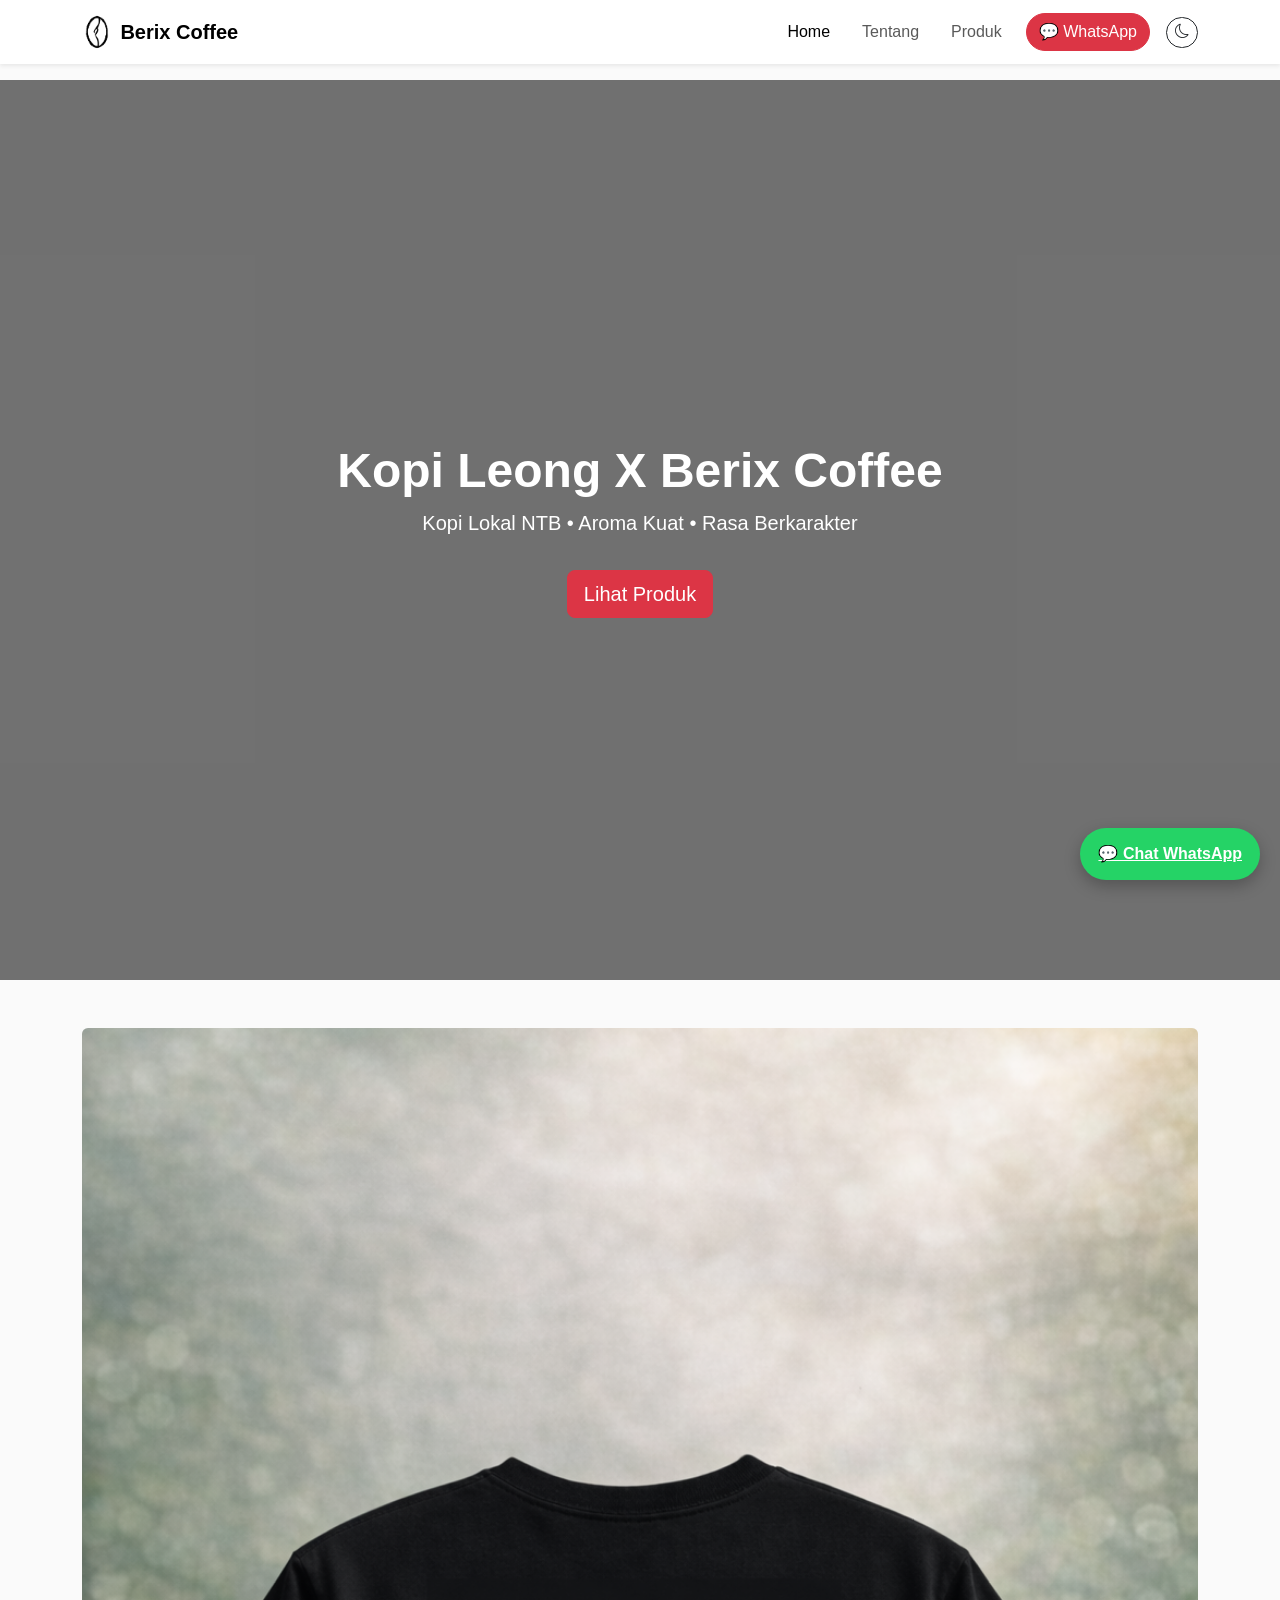
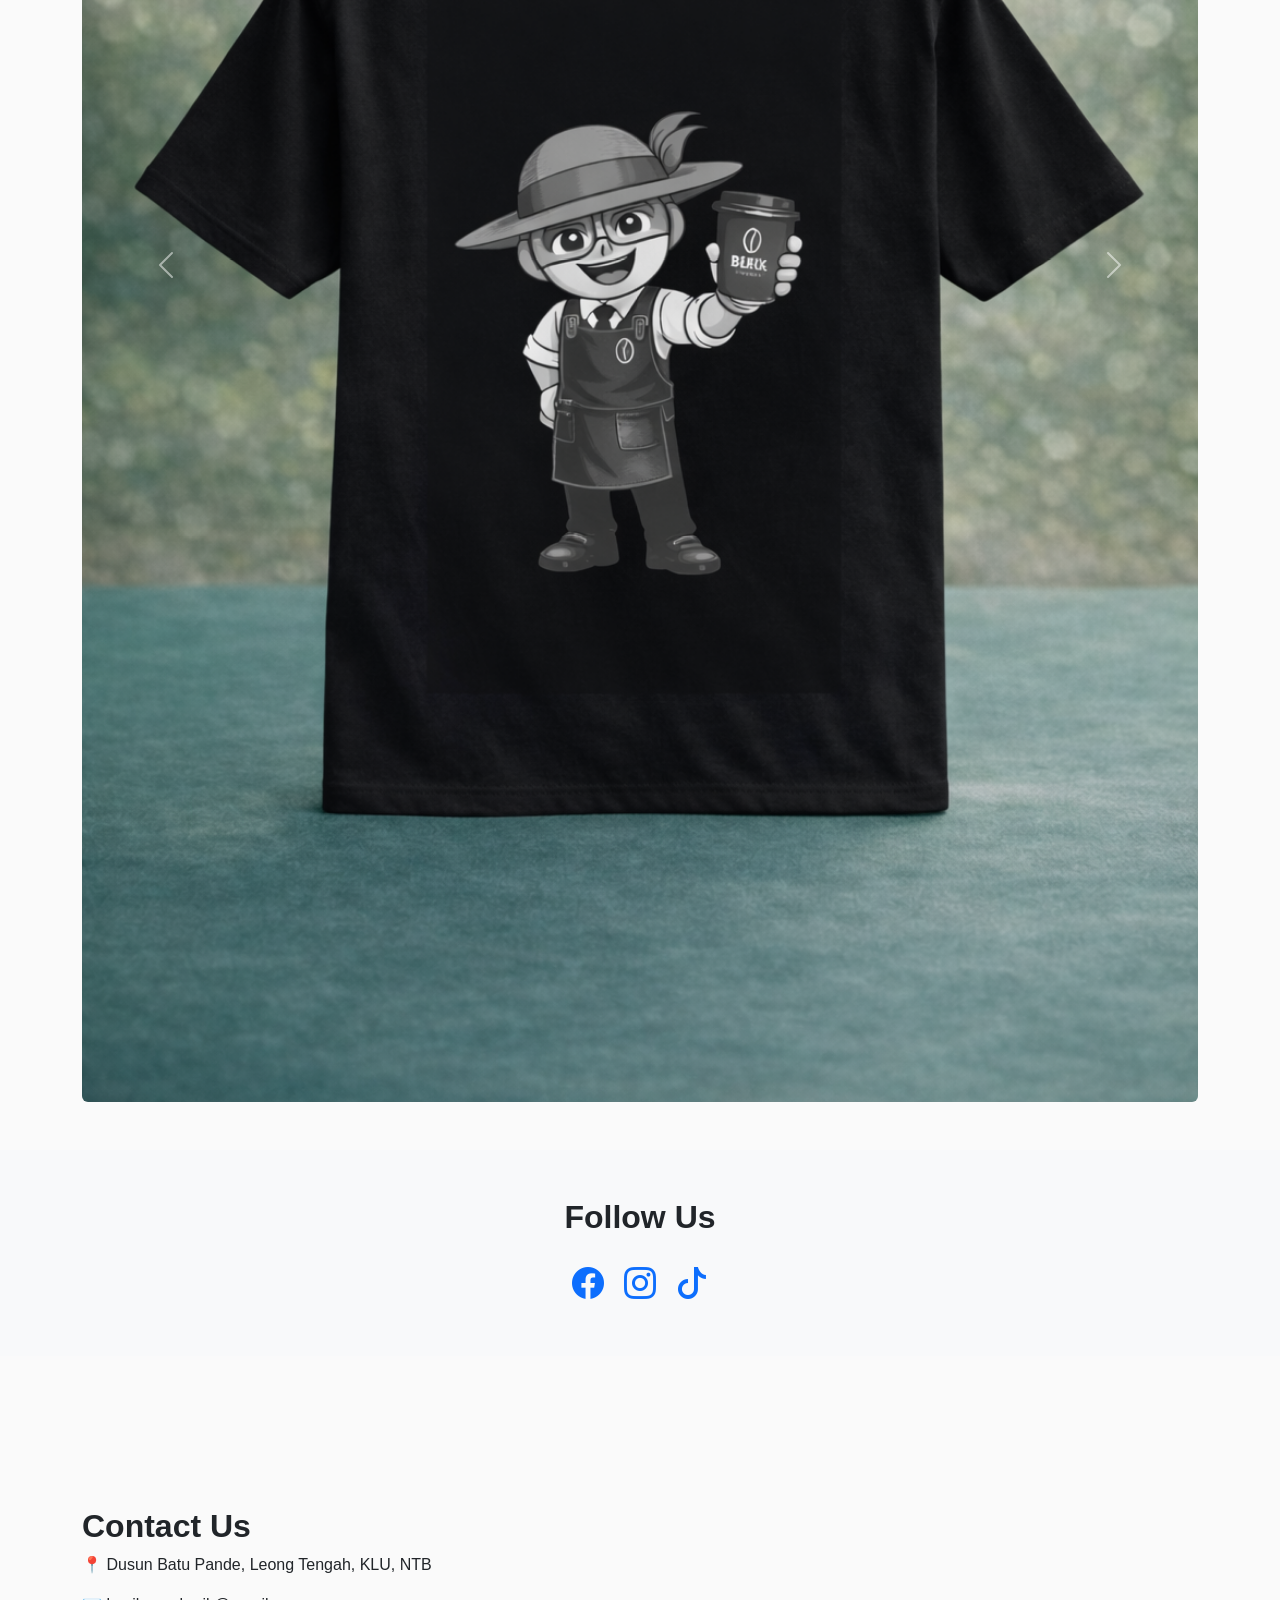
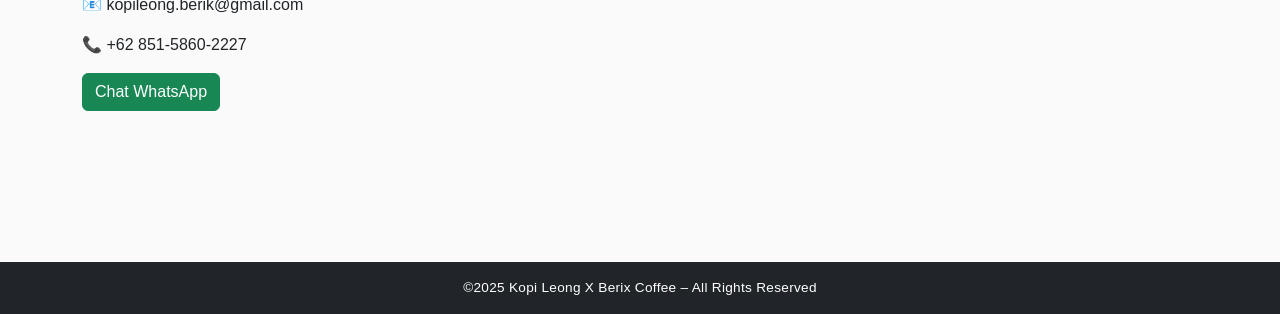
==== index.html @ dc743a28 "Update index.html Signed-off-by: Berik Coffe X Kopi Leong <152764962+kopileong@users.noreply.github." ====
<!DOCTYPE html>
<html lang="id">
<head>
  <meta charset="UTF-8" />
  <meta name="viewport" content="width=device-width, initial-scale=1" />
  <title>Berix Coffee X Kopi Leong – Kopi Lokal NTB</title>

  <!-- SEO -->
  <meta name="description" content="Kopi Leong X Berix Coffee adalah kopi lokal NTB dengan aroma kuat dan rasa berkarakter. Pesan langsung via WhatsApp." />

  <!-- Favicon -->
  <link rel="icon" href="assets/images/logo.png" />

  <!-- Bootstrap & Icons -->
  <link rel="stylesheet" href="https://cdn.jsdelivr.net/npm/bootstrap@5.3.2/dist/css/bootstrap.min.css" />
  <link rel="stylesheet" href="https://cdn.jsdelivr.net/npm/bootstrap-icons/font/bootstrap-icons.css" />

  <!-- Custom CSS -->
  <link rel="stylesheet" href="assets/css/style.css" />
</head>

<body>

<!-- NAVBAR -->
<nav class="navbar navbar-expand-lg navbar-light bg-white fixed-top shadow-sm">
  <div class="container">

    <a class="navbar-brand fw-bold d-flex align-items-center gap-2" href="index.html">
      <img src="assets/images/logo.png" height="38" alt="Berix Coffee" />
      Berix Coffee
    </a>

    <button class="navbar-toggler" type="button" data-bs-toggle="collapse" data-bs-target="#navbarMenu">
      <span class="navbar-toggler-icon"></span>
    </button>

    <div class="collapse navbar-collapse" id="navbarMenu">
      <ul class="navbar-nav ms-auto align-items-center gap-lg-3 text-center">
        <li class="nav-item">
          <a class="nav-link active" href="#hero">Home</a>
        </li>
        <li class="nav-item">
  <a class="nav-link" href="about.html">Tentang</a>
</li>

        <li class="nav-item">
          <a class="nav-link" href="etalase.html">Produk</a>
        </li>
        <li class="nav-item">
          <a class="btn btn-danger" href="https://wa.me/6285158602227" target="_blank">💬 WhatsApp</a>
        </li>
        <li class="nav-item">
          <button id="darkToggle" class="btn btn-outline-dark btn-sm" aria-label="Toggle Dark Mode">
            <i class="bi bi-moon"></i>
          </button>
        </li>
      </ul>
    </div>
  </div>
</nav>

<!-- HERO -->
<section id="hero" class="hero d-flex align-items-center text-center">
  <video autoplay muted loop playsinline preload="metadata">
    <source src="assets/video/coffee.mp4" type="video/mp4" />
  </video>

  <div class="container hero-content">
    <h1 class="fw-bold display-5">Kopi Leong X Berix Coffee</h1>
    <p class="lead">Kopi Lokal NTB • Aroma Kuat • Rasa Berkarakter</p>
    <a href="etalase.html" class="btn btn-danger btn-lg mt-3">Lihat Produk</a>
  </div>
</section>

<!-- SLIDER -->
<section class="py-5">
  <div class="container">
    <div id="sliderLeong" class="carousel slide carousel-fade" data-bs-ride="carousel">
      <div class="carousel-inner rounded">
        <div class="carousel-item active"><img src="assets/images/slide1.png" class="d-block w-100" alt="Slide 1" /></div>
        <div class="carousel-item"><img src="assets/images/slide2.png" class="d-block w-100" alt="Slide 2" /></div>
        <div class="carousel-item"><img src="assets/images/slide3.png" class="d-block w-100" alt="Slide 3" /></div>
        <div class="carousel-item"><img src="assets/images/slide4.png" class="d-block w-100" alt="Slide 4" /></div>
      </div>

      <button class="carousel-control-prev" type="button" data-bs-target="#sliderLeong" data-bs-slide="prev">
        <span class="carousel-control-prev-icon"></span>
      </button>
      <button class="carousel-control-next" type="button" data-bs-target="#sliderLeong" data-bs-slide="next">
        <span class="carousel-control-next-icon"></span>
      </button>
    </div>
  </div>
</section>

<!-- SOCIAL -->
<section class="py-5 bg-light text-center">
  <h2 class="fw-bold mb-4">Follow Us</h2>
  <a href="https://www.facebook.com/kopileong.berik/" target="_blank" aria-label="Facebook"><i class="bi bi-facebook fs-2 mx-2"></i></a>
  <a href="https://www.instagram.com/kopiberik.leong/" target="_blank" aria-label="Instagram"><i class="bi bi-instagram fs-2 mx-2"></i></a>
  <a href="https://www.tiktok.com/@kopi.leong" target="_blank" aria-label="TikTok"><i class="bi bi-tiktok fs-2 mx-2"></i></a>
</section>

<!-- CONTACT -->
<section class="py-5">
  <div class="container">
    <div class="row g-4 align-items-center">
      <div class="col-md-6">
        <h2 class="fw-bold">Contact Us</h2>
        <p>📍 Dusun Batu Pande, Leong Tengah, KLU, NTB</p>
        <p>📧 kopileong.berik@gmail.com</p>
        <p>📞 +62 851-5860-2227</p>
        <a href="https://wa.me/6285158602227" class="btn btn-success" target="_blank">Chat WhatsApp</a>
      </div>
      <div class="col-md-6">
        <div class="ratio ratio-4x3">
          <iframe src="https://www.google.com/maps/embed?pb=!1m18!1m12!1m3!1d3294.1780587161843!2d116.1680998!3d-8.4167104!2m3!1f0!2f0!3f0!3m2!1i1024!2i768!4f13.1!3m3!1m2!1s0x2dcddb6ca4c35441%3A0x50ac2c4e57a906c7!2sKopi%20Leong%20X%20BeriX%20coffee!5e1!3m2!1sid!2sid!4v1767613827169!5m2!1sid!2sid" width="600" height="450" style="border:0;" allowfullscreen="" loading="lazy" referrerpolicy="no-referrer-when-downgrade"></iframe>
        </div>
      </div>
    </div>
  </div>
</section>

<!-- FOOTER -->
<footer class="bg-dark text-white text-center py-3">
  ©2025 Kopi Leong X Berix Coffee – All Rights Reserved
</footer>

<!-- FLOATING WHATSAPP -->
<a href="https://wa.me/6285158602227" class="wa-float" target="_blank">💬 Chat WhatsApp</a>

<!-- JS -->
<script src="https://cdn.jsdelivr.net/npm/bootstrap@5.3.2/dist/js/bootstrap.bundle.min.js"></script>
<script src="assets/js/darkmode.js"></script>

</body>
</html>
---- assets/css/style.css ----
/* =========================
   GLOBAL
========================= */
body {
  font-family: 'Inter', sans-serif;
  background-color: #fafafa;
  padding-top: 80px; /* navbar fixed */
  transition: background-color .3s ease, color .3s ease;
}

/* =========================
   NAVBAR
========================= */
.navbar {
  backdrop-filter: blur(6px);
}
.navbar-brand img {
  transition: filter .3s ease;
}
.navbar-nav .btn {
  border-radius: 30px;
}
.navbar-toggler {
  border: none;
}
.navbar-toggler:focus {
  box-shadow: none;
}

/* =========================
   HERO SECTION
========================= */
.hero {
  position: relative;
  height: 100vh;
  color: #fff;
  overflow: hidden;
}
.hero video {
  position: absolute;
  inset: 0;
  width: 100%;
  height: 100%;
  object-fit: cover;
}
.hero::after {
  content: "";
  position: absolute;
  inset: 0;
  background: rgba(0,0,0,.55);
}
.hero-content {
  position: relative;
  z-index: 2;
}

/* =========================
   SECTION HEADER / LOGO
========================= */
.section-logo {
  position: relative;
  text-align: center;
}
.section-logo img {
  height: 70px;
  padding: 14px;
  background: #fff;
  border-radius: 50%;
  box-shadow: 0 12px 30px rgba(0,0,0,.18);
  transition: transform .3s ease, box-shadow .3s ease;
}
.section-logo img:hover {
  transform: translateY(-4px);
  box-shadow: 0 16px 40px rgba(0,0,0,.25);
}
.section-logo::after {
  content: "";
  display: block;
  width: 60px;
  height: 2px;
  background: #c0392b;
  margin: 10px auto 0;
}

/* =========================
   PRODUCT CARD
========================= */
.product-card {
  border: none;
  border-radius: 14px;
  overflow: hidden;
  box-shadow: 0 8px 24px rgba(0,0,0,.06);
  transition: transform .25s ease, box-shadow .25s ease;
}
.product-card:hover {
  transform: translateY(-6px);
  box-shadow: 0 14px 36px rgba(0,0,0,.12);
}
.product-card img {
  width: 100%;
  height: 220px;
  object-fit: cover;
  object-position: center;
  filter: brightness(1.05) contrast(1.05) saturate(1.05);
}
.product-card .card-body {
  padding: 20px;
}
.product-card .card-title {
  font-size: 1.05rem;
}
.product-card .card-text {
  font-size: .95rem;
  color: #555;
}
.product-card .btn {
  border-radius: 30px;
  font-weight: 600;
  transition: all .25s ease;
}
.product-card .btn:hover {
  transform: scale(1.03);
}

/* =========================
   FLOATING WHATSAPP
========================= */
.wa-float {
  position: fixed;
  bottom: 20px;
  right: 20px;
  background: #25D366;
  color: #fff;
  padding: 14px 18px;
  border-radius: 50px;
  font-weight: 600;
  z-index: 9999;
  box-shadow: 0 6px 16px rgba(0,0,0,.25);
  transition: transform .2s ease, box-shadow .2s ease;
}
.wa-float:hover {
  transform: scale(1.05);
  box-shadow: 0 10px 24px rgba(0,0,0,.35);
}

/* =========================
   FOOTER
========================= */
footer {
  font-size: .85rem;
  letter-spacing: .3px;
}

/* =========================
   DARK MODE
========================= */
body.dark-mode {
  background-color: #121212;
  color: #eaeaea;
}
body.dark-mode .navbar {
  background-color: #1f1f1f !important;
}
body.dark-mode .navbar .nav-link,
body.dark-mode .navbar-brand {
  color: #eaeaea !important;
}
body.dark-mode .navbar-brand img {
  filter: brightness(1.15);
}
body.dark-mode section {
  background-color: #121212;
}
body.dark-mode .bg-light {
  background-color: #1e1e1e !important;
}
body.dark-mode .card {
  background-color: #1c1c1c;
  color: #fff;
  border-color: #333;
}
body.dark-mode .product-card {
  box-shadow: 0 10px 30px rgba(0,0,0,.6);
}
body.dark-mode footer {
  background-color: #000 !important;
}
body.dark-mode .btn-outline-dark {
  color: #fff;
  border-color: #fff;
}

/* =========================
   RESPONSIVE
========================= */
@media (max-width: 768px) {
  .product-card img {
    height: 180px;
  }
  .hero h1 {
    font-size: 2rem;
  }
}
.btn-shopee {
  background-color: #ee4d2d;
  color: #fff;
  border-radius: 30px;
  font-weight: 600;
}

.btn-shopee:hover {
  background-color: #d73211;
  color: #fff;
}

.btn-tokped {
  background-color: #03ac0e;
  color: #fff;
  border-radius: 30px;
  font-weight: 600;
}

.btn-tokped:hover {
  background-color: #028a0b;
  color: #fff;
}
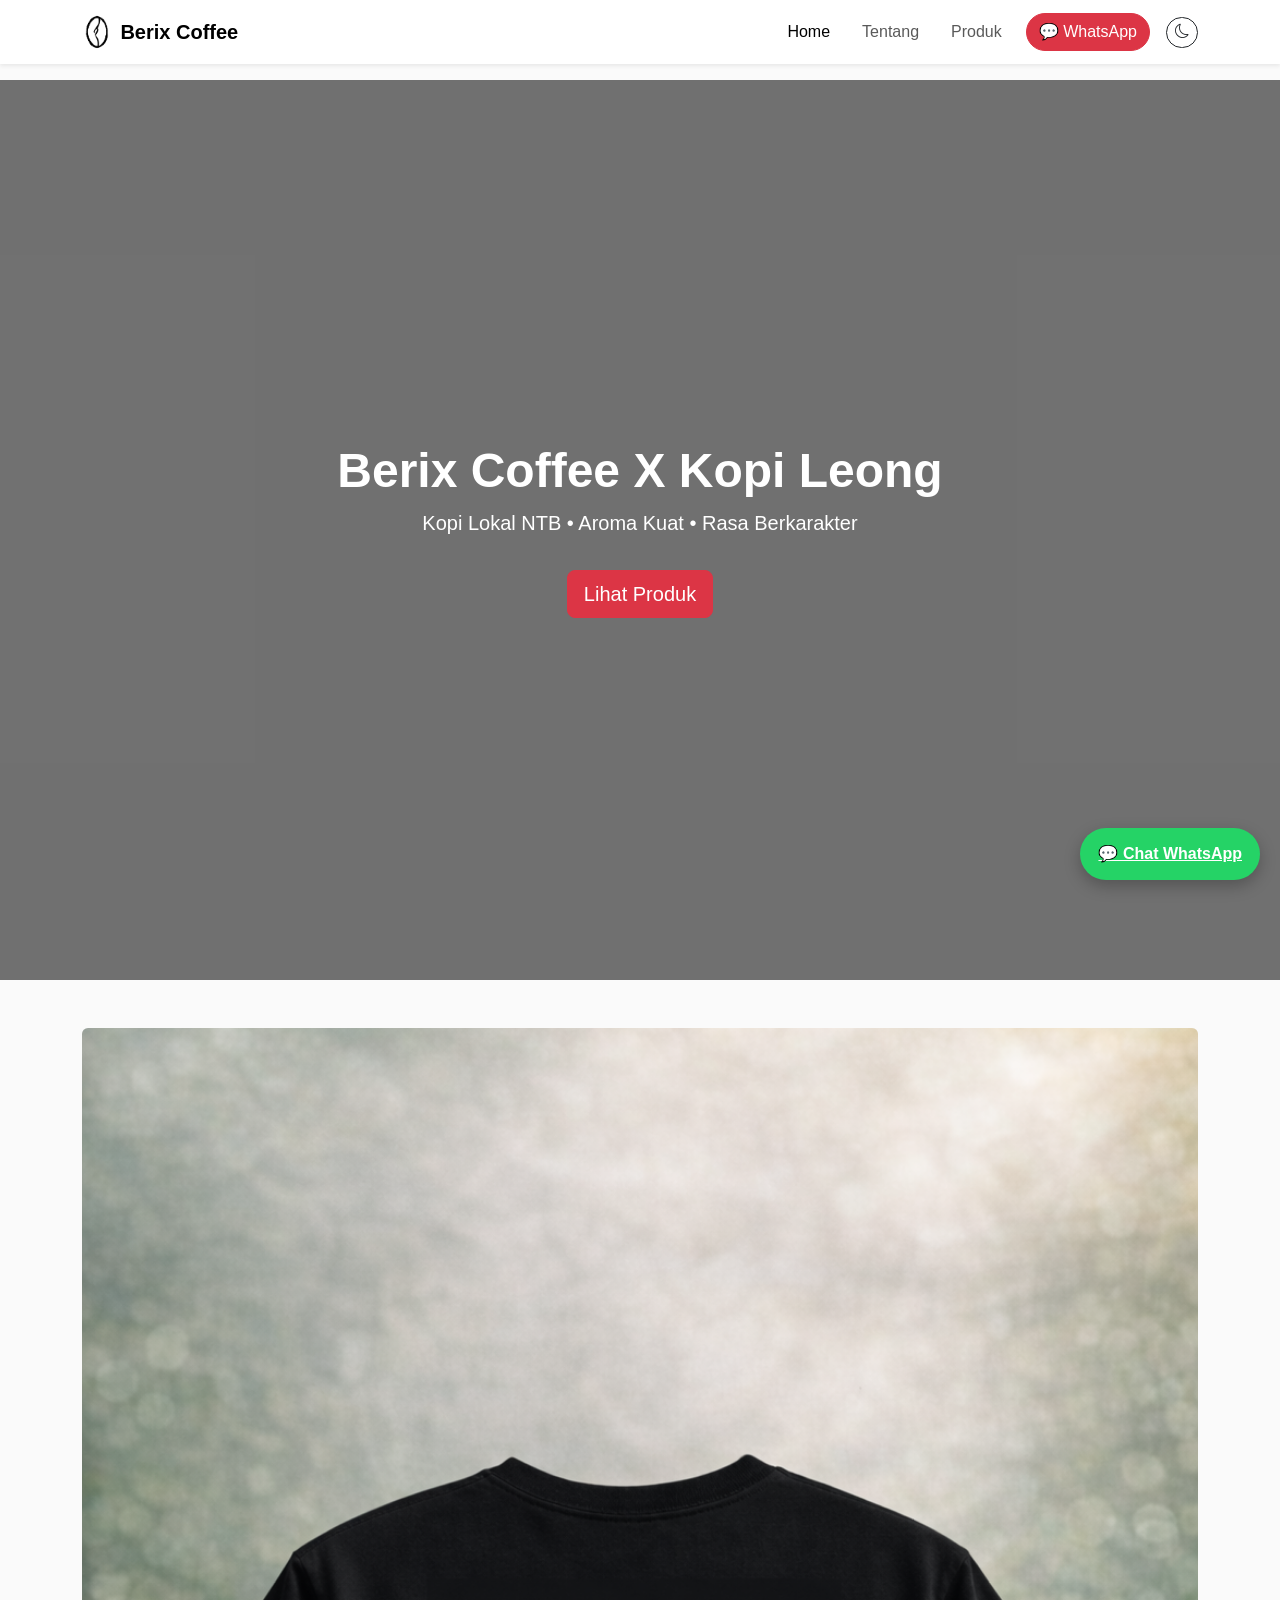
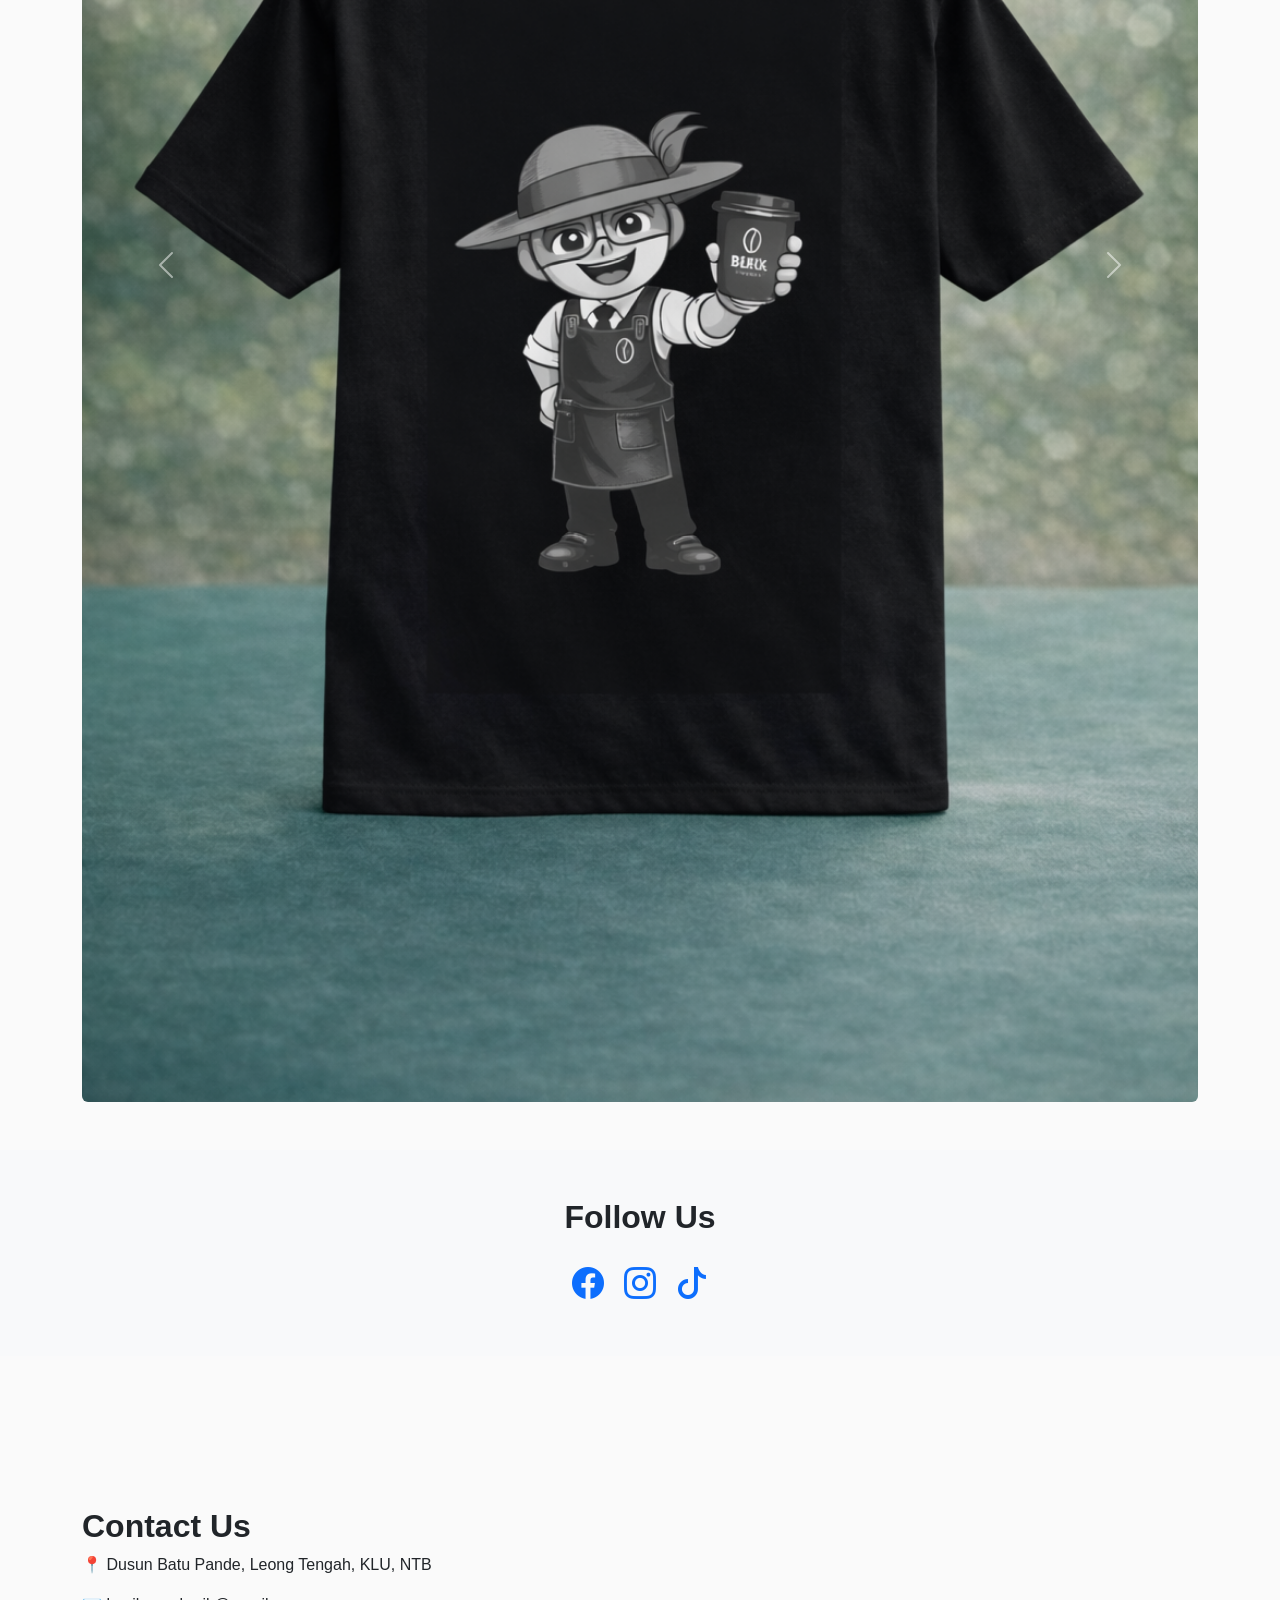
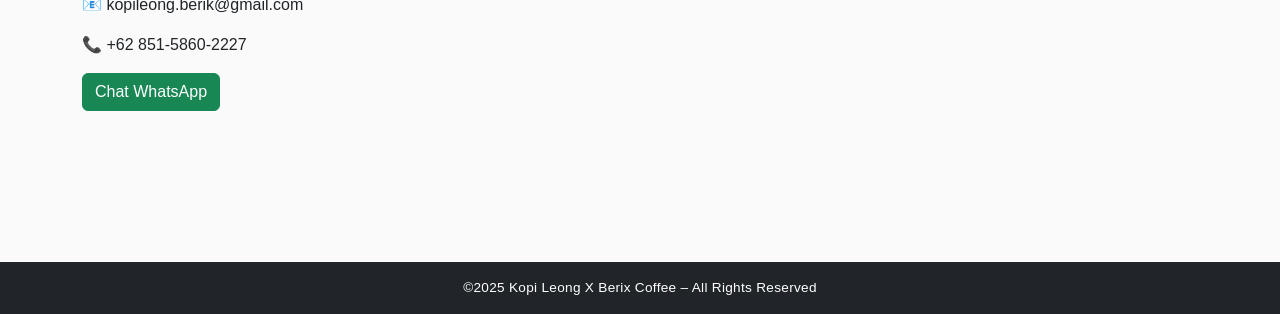
==== commit 7b615ae2: "Update index.html Signed-off-by: Berik Coffe X Kopi Leong <152764962+kopileong@users.noreply.github." ====
--- a/index.html
+++ b/index.html
@@ -6,7 +6,7 @@
   <title>Berix Coffee X Kopi Leong – Kopi Lokal NTB</title>
 
   <!-- SEO -->
-  <meta name="description" content="Kopi Leong X Berix Coffee adalah kopi lokal NTB dengan aroma kuat dan rasa berkarakter. Pesan langsung via WhatsApp." />
+  <meta name="description" content="Berix Coffee X Kopi Leong adalah kopi lokal NTB dengan aroma kuat dan rasa berkarakter. Pesan langsung via WhatsApp." />
 
   <!-- Favicon -->
   <link rel="icon" href="assets/images/logo.png" />
@@ -66,7 +66,7 @@
   </video>
 
   <div class="container hero-content">
-    <h1 class="fw-bold display-5">Kopi Leong X Berix Coffee</h1>
+    <h1 class="fw-bold display-5">Berix Coffee X Kopi Leong</h1>
     <p class="lead">Kopi Lokal NTB • Aroma Kuat • Rasa Berkarakter</p>
     <a href="etalase.html" class="btn btn-danger btn-lg mt-3">Lihat Produk</a>
   </div>
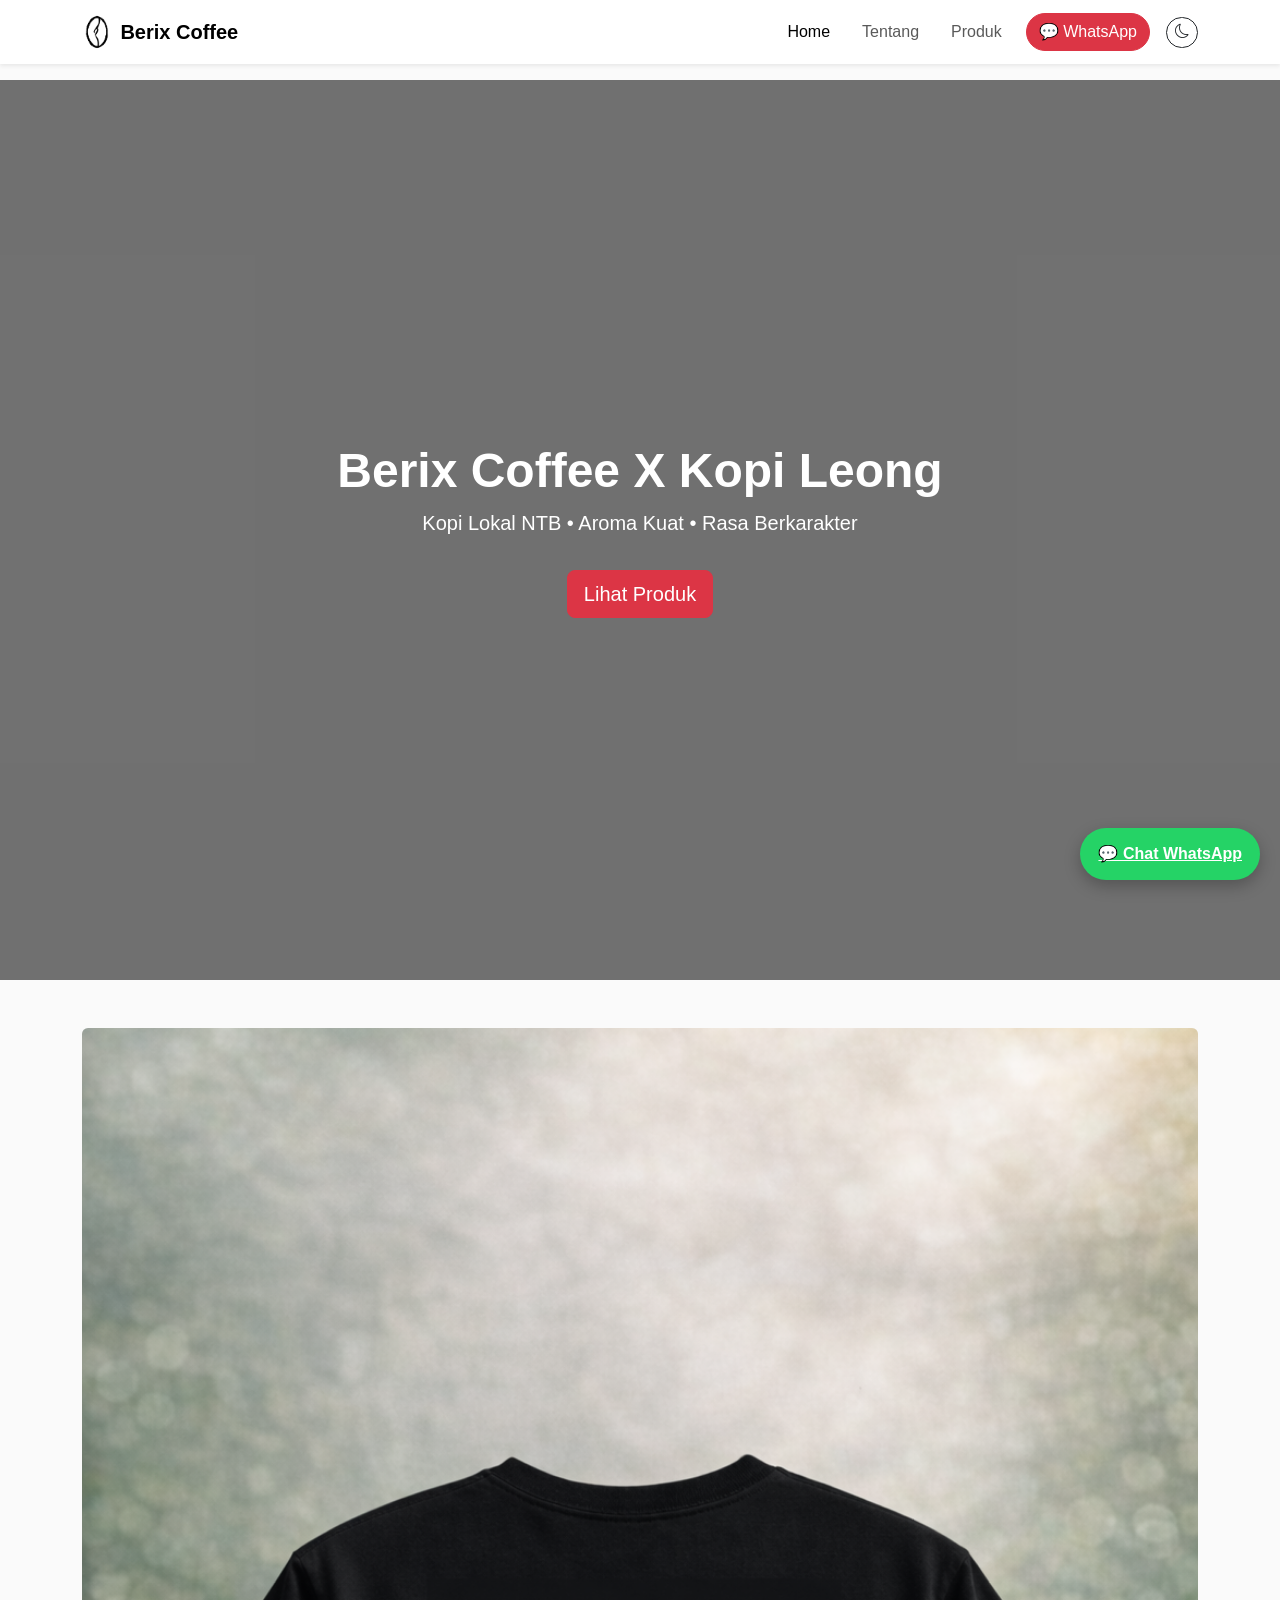
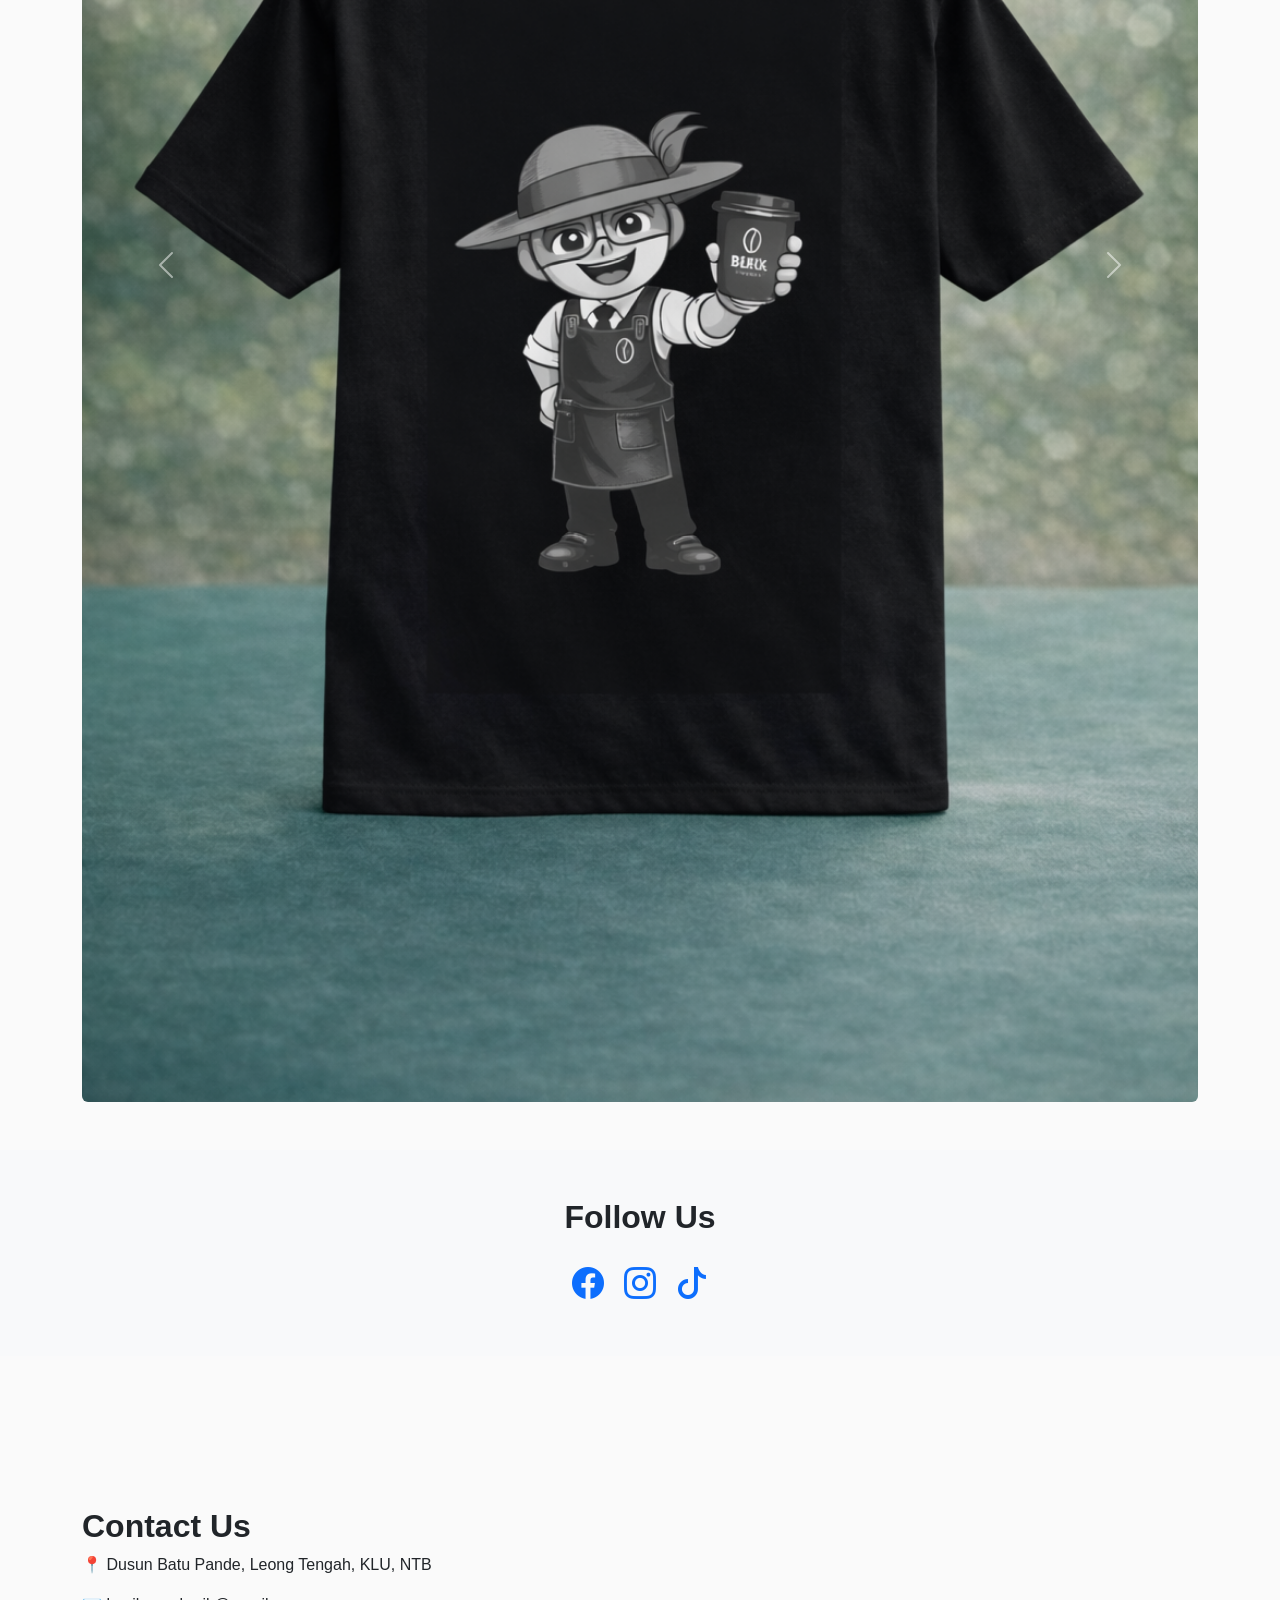
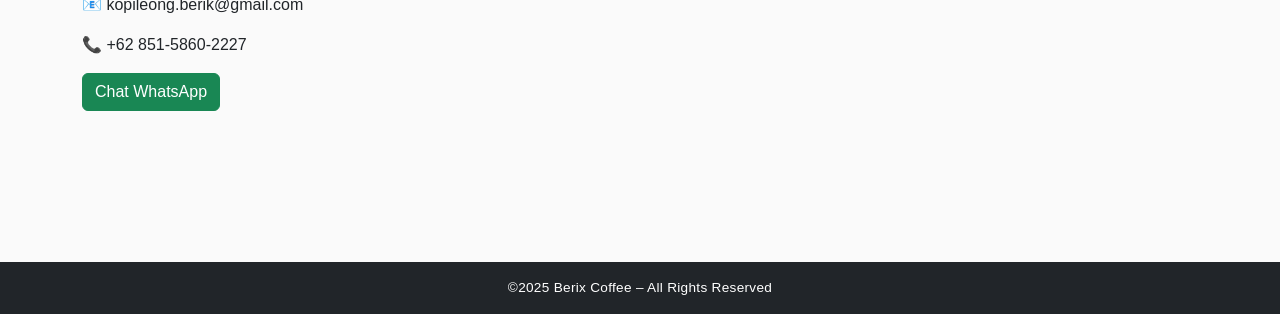
==== commit be57c24d: "Update index.html Signed-off-by: Berik Coffe X Kopi Leong <152764962+kopileong@users.noreply.github." ====
--- a/index.html
+++ b/index.html
@@ -123,7 +123,7 @@
 
 <!-- FOOTER -->
 <footer class="bg-dark text-white text-center py-3">
-  ©2025 Kopi Leong X Berix Coffee – All Rights Reserved
+  ©2025 Berix Coffee – All Rights Reserved
 </footer>
 
 <!-- FLOATING WHATSAPP -->
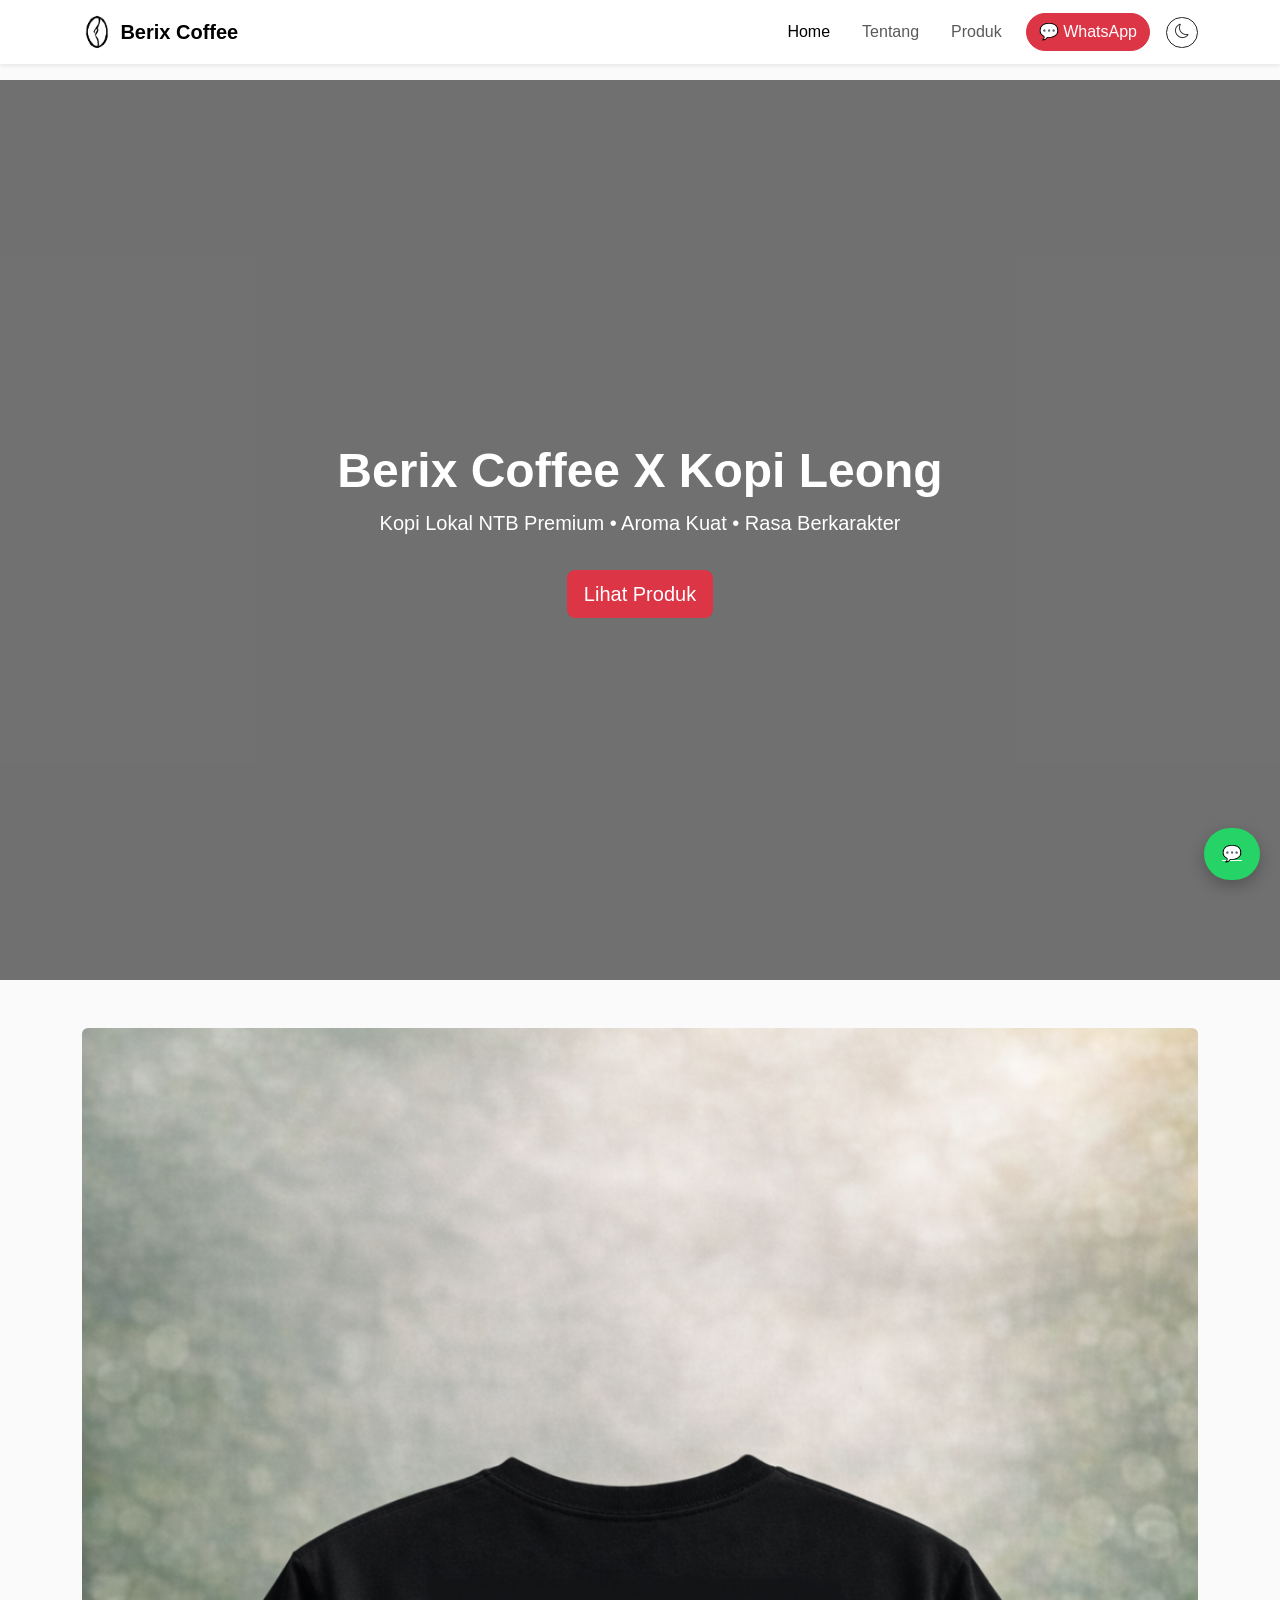
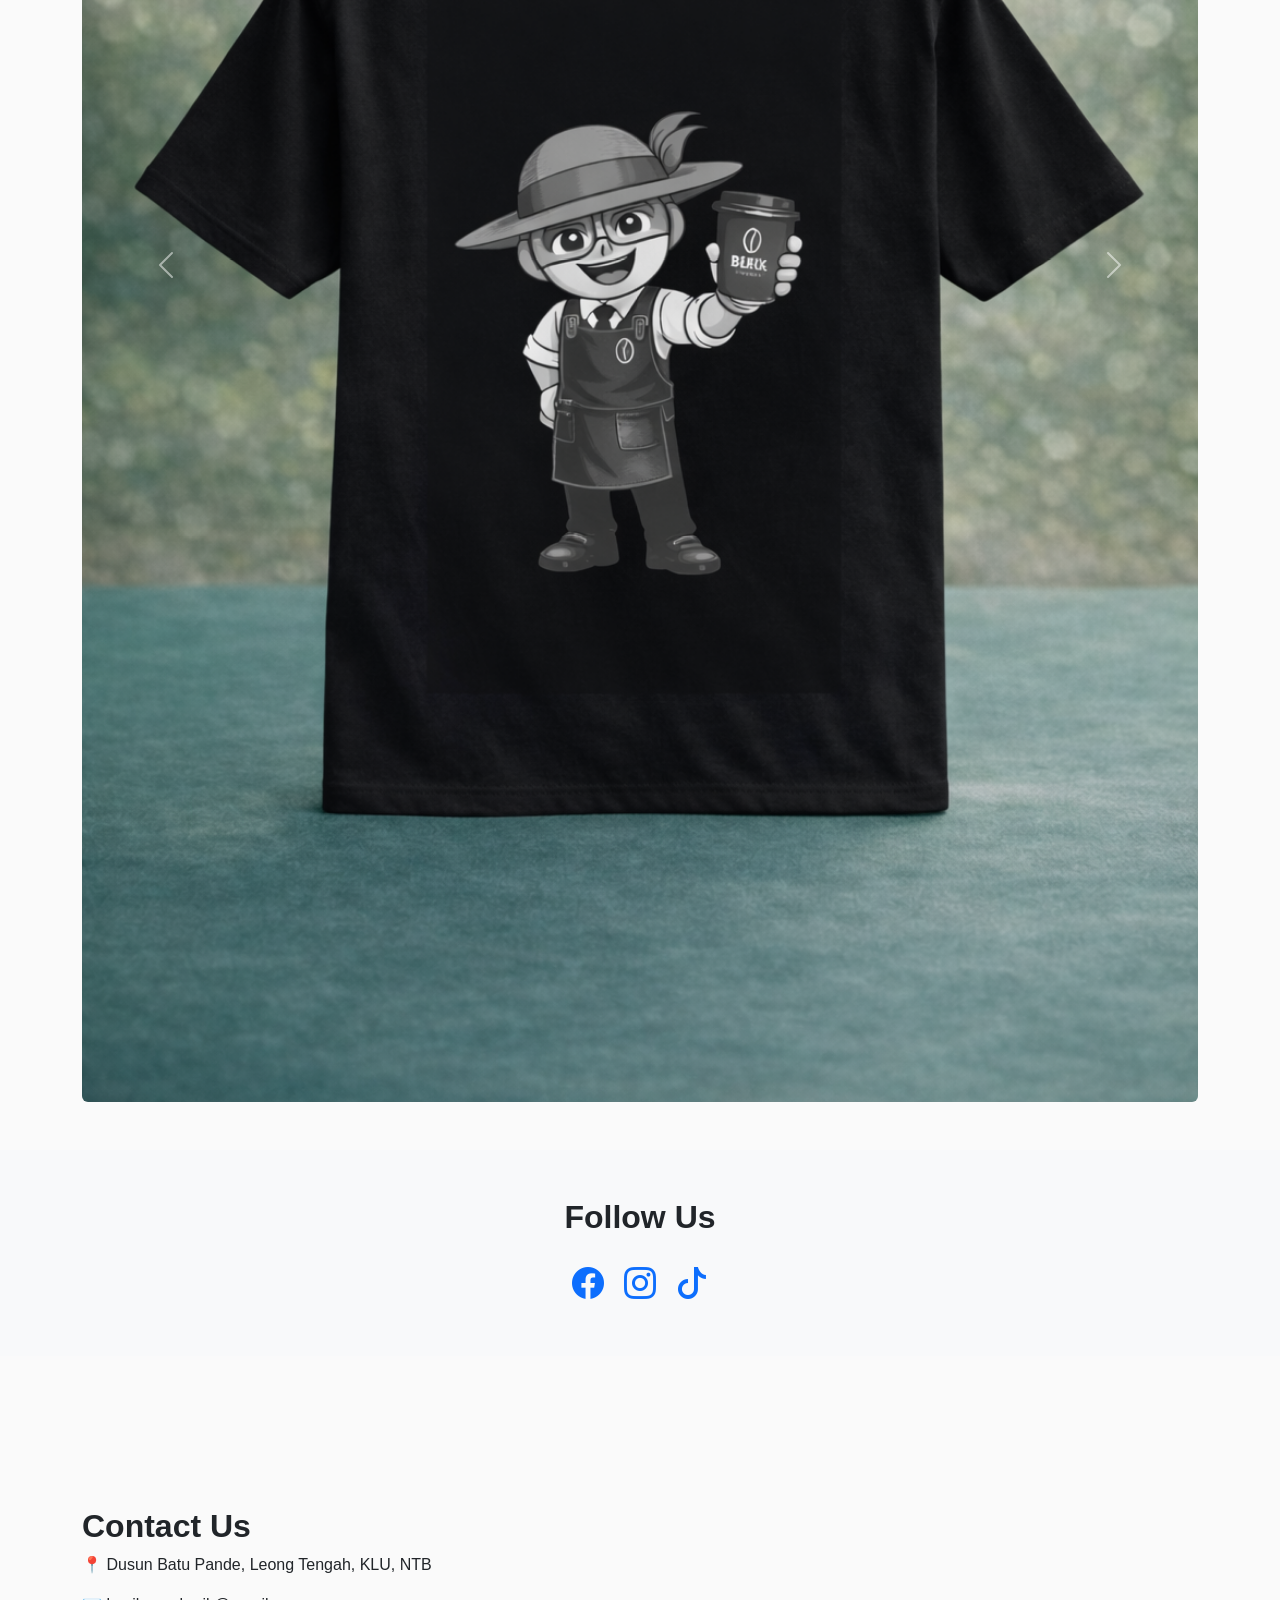
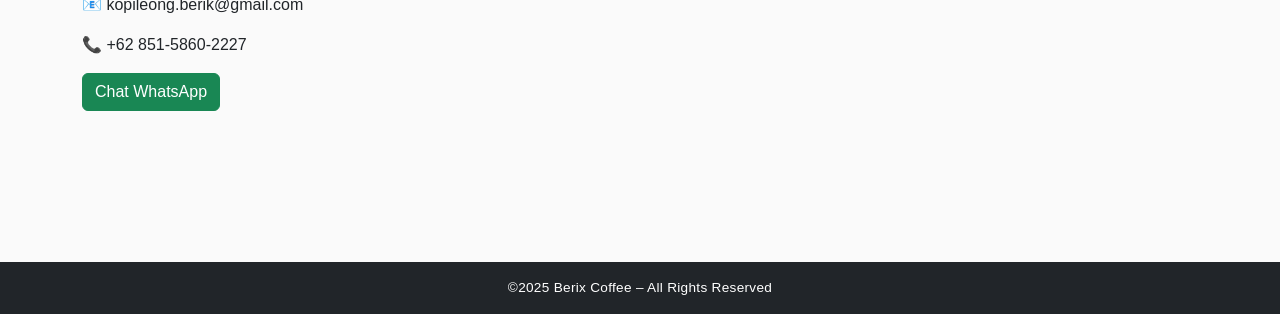
==== commit 10f2dc26: "Update index.html Signed-off-by: Berik Coffe X Kopi Leong <152764962+berixcoffee@users.noreply.githu" ====
--- a/index.html
+++ b/index.html
@@ -1,21 +1,58 @@
 <!DOCTYPE html>
 <html lang="id">
 <head>
+  <meta name="google-site-verification" content="4ng_z9i2o7PKQ_fY41DGdfve-jTKr-Nl9b7LwVcNNoA" />
   <meta charset="UTF-8" />
   <meta name="viewport" content="width=device-width, initial-scale=1" />
-  <title>Berix Coffee X Kopi Leong – Kopi Lokal NTB</title>
+
+  <!-- TITLE UTAMA -->
+  <title>Berix Coffee – Kopi Lokal NTB Premium</title>
 
   <!-- SEO -->
-  <meta name="description" content="Berix Coffee X Kopi Leong adalah kopi lokal NTB dengan aroma kuat dan rasa berkarakter. Pesan langsung via WhatsApp." />
+  <meta name="description" content="Berix Coffee adalah kopi lokal NTB premium dengan aroma kuat dan rasa berkarakter. Pesan langsung via WhatsApp." />
+  <meta name="keywords" content="Berix Coffee, kopi NTB, kopi Lombok, kopi lokal Indonesia, kopi premium" />
+  <meta name="author" content="Berix Coffee" />
 
-  <!-- Favicon -->
+  <!-- OPEN GRAPH -->
+  <meta property="og:title" content="Berix Coffee – Kopi Lokal NTB Premium">
+  <meta property="og:description" content="Kopi lokal NTB premium dari Berix Coffee.">
+  <meta property="og:url" content="https://berixcoffee.github.io">
+  <meta property="og:type" content="website">
+  <meta property="og:image" content="https://berixcoffee.github.io/assets/images/logo.png">
+
+  <!-- TWITTER -->
+  <meta name="twitter:card" content="summary_large_image">
+  <meta name="twitter:title" content="Berix Coffee">
+  <meta name="twitter:description" content="Kopi lokal NTB premium">
+  <meta name="twitter:image" content="https://berixcoffee.github.io/assets/images/logo.png">
+
+  <!-- CANONICAL -->
+  <link rel="canonical" href="https://berixcoffee.github.io/" />
+
+  <!-- SITEMAP -->
+  <link rel="sitemap" type="application/xml" href="/sitemap.xml">
+
+  <!-- FAVICON -->
   <link rel="icon" href="assets/images/logo.png" />
 
-  <!-- Bootstrap & Icons -->
+  <!-- STRUCTURED DATA -->
+  <script type="application/ld+json">
+  {
+    "@context": "https://schema.org",
+    "@type": "Brand",
+    "name": "Berix Coffee",
+    "url": "https://berixcoffee.github.io",
+    "logo": "https://berixcoffee.github.io/assets/images/logo.png",
+    "sameAs": [
+      "https://www.instagram.com/kopiberik.leong/",
+      "https://www.facebook.com/kopileong.berik/"
+    ]
+  }
+  </script>
+
+  <!-- CSS -->
   <link rel="stylesheet" href="https://cdn.jsdelivr.net/npm/bootstrap@5.3.2/dist/css/bootstrap.min.css" />
   <link rel="stylesheet" href="https://cdn.jsdelivr.net/npm/bootstrap-icons/font/bootstrap-icons.css" />
-
-  <!-- Custom CSS -->
   <link rel="stylesheet" href="assets/css/style.css" />
 </head>
 
@@ -24,10 +61,9 @@
 <!-- NAVBAR -->
 <nav class="navbar navbar-expand-lg navbar-light bg-white fixed-top shadow-sm">
   <div class="container">
-
     <a class="navbar-brand fw-bold d-flex align-items-center gap-2" href="index.html">
       <img src="assets/images/logo.png" height="38" alt="Berix Coffee" />
-      Berix Coffee
+      Berix Coffee 
     </a>
 
     <button class="navbar-toggler" type="button" data-bs-toggle="collapse" data-bs-target="#navbarMenu">
@@ -36,21 +72,14 @@
 
     <div class="collapse navbar-collapse" id="navbarMenu">
       <ul class="navbar-nav ms-auto align-items-center gap-lg-3 text-center">
-        <li class="nav-item">
-          <a class="nav-link active" href="#hero">Home</a>
-        </li>
-        <li class="nav-item">
-  <a class="nav-link" href="about.html">Tentang</a>
-</li>
-
-        <li class="nav-item">
-          <a class="nav-link" href="etalase.html">Produk</a>
-        </li>
+        <li class="nav-item"><a class="nav-link active" href="#hero">Home</a></li>
+        <li class="nav-item"><a class="nav-link" href="about.html">Tentang</a></li>
+        <li class="nav-item"><a class="nav-link" href="etalase.html">Produk</a></li>
         <li class="nav-item">
           <a class="btn btn-danger" href="https://wa.me/6285158602227" target="_blank">💬 WhatsApp</a>
         </li>
         <li class="nav-item">
-          <button id="darkToggle" class="btn btn-outline-dark btn-sm" aria-label="Toggle Dark Mode">
+          <button id="darkToggle" class="btn btn-outline-dark btn-sm">
             <i class="bi bi-moon"></i>
           </button>
         </li>
@@ -67,7 +96,7 @@
 
   <div class="container hero-content">
     <h1 class="fw-bold display-5">Berix Coffee X Kopi Leong</h1>
-    <p class="lead">Kopi Lokal NTB • Aroma Kuat • Rasa Berkarakter</p>
+    <p class="lead">Kopi Lokal NTB Premium • Aroma Kuat • Rasa Berkarakter</p>
     <a href="etalase.html" class="btn btn-danger btn-lg mt-3">Lihat Produk</a>
   </div>
 </section>
@@ -96,9 +125,9 @@
 <!-- SOCIAL -->
 <section class="py-5 bg-light text-center">
   <h2 class="fw-bold mb-4">Follow Us</h2>
-  <a href="https://www.facebook.com/kopileong.berik/" target="_blank" aria-label="Facebook"><i class="bi bi-facebook fs-2 mx-2"></i></a>
-  <a href="https://www.instagram.com/kopiberik.leong/" target="_blank" aria-label="Instagram"><i class="bi bi-instagram fs-2 mx-2"></i></a>
-  <a href="https://www.tiktok.com/@kopi.leong" target="_blank" aria-label="TikTok"><i class="bi bi-tiktok fs-2 mx-2"></i></a>
+  <a href="https://www.facebook.com/kopileong.berik/" target="_blank"><i class="bi bi-facebook fs-2 mx-2"></i></a>
+  <a href="https://www.instagram.com/kopiberik.leong/" target="_blank"><i class="bi bi-instagram fs-2 mx-2"></i></a>
+  <a href="https://www.tiktok.com/@kopi.leong" target="_blank"><i class="bi bi-tiktok fs-2 mx-2"></i></a>
 </section>
 
 <!-- CONTACT -->
@@ -126,8 +155,8 @@
   ©2025 Berix Coffee – All Rights Reserved
 </footer>
 
-<!-- FLOATING WHATSAPP -->
-<a href="https://wa.me/6285158602227" class="wa-float" target="_blank">💬 Chat WhatsApp</a>
+<!-- FLOATING WA -->
+<a href="https://wa.me/6285158602227" class="wa-float" target="_blank">💬</a>
 
 <!-- JS -->
 <script src="https://cdn.jsdelivr.net/npm/bootstrap@5.3.2/dist/js/bootstrap.bundle.min.js"></script>
